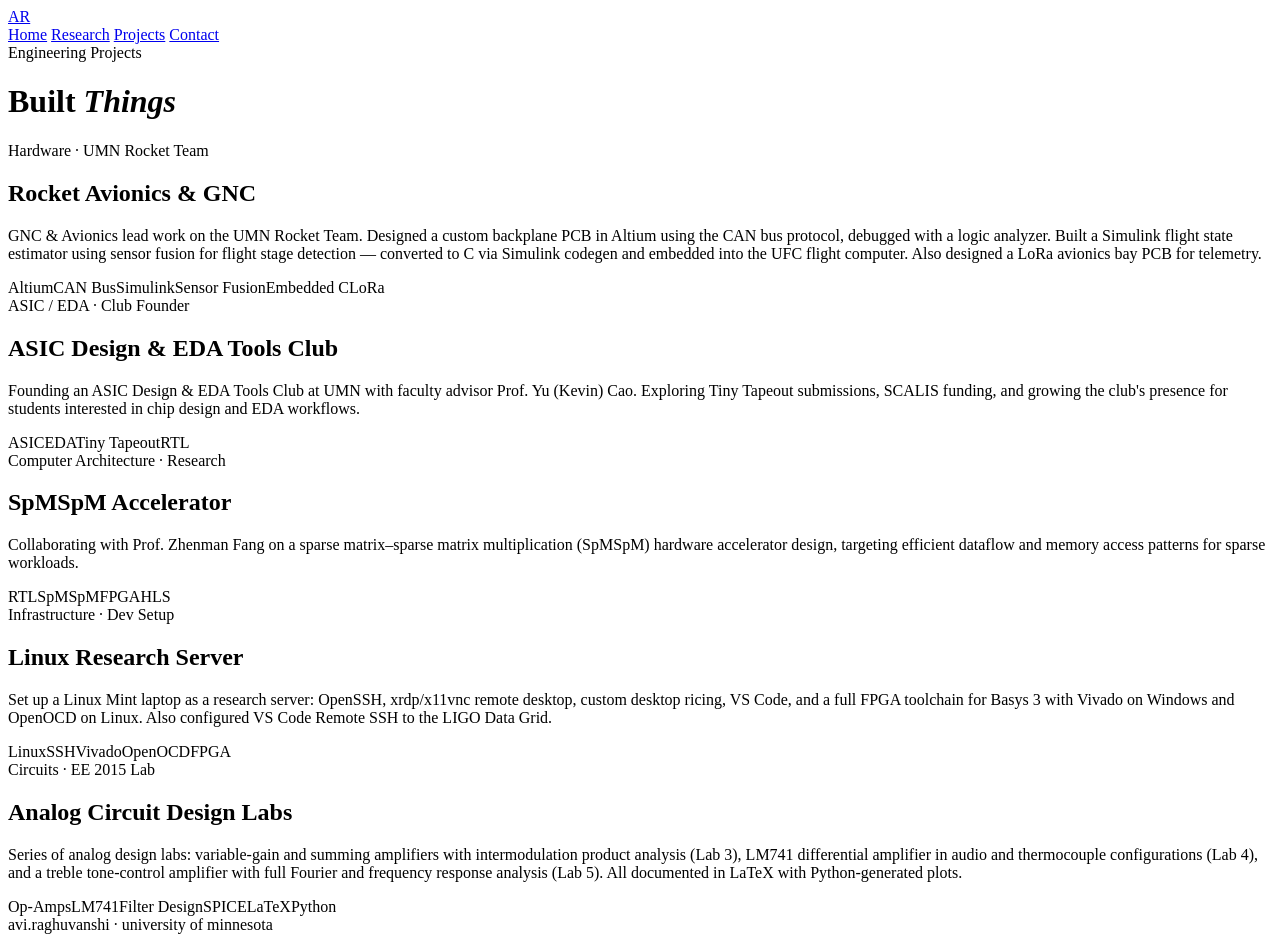
==== contact.html @ 55825fcf "Add contact.html with project details and layout This file contains the HTML structure for the conta" ====
<!DOCTYPE html>
<html lang="en">
<head>
  <meta charset="UTF-8" />
  <meta name="viewport" content="width=device-width, initial-scale=1.0" />
  <title>Projects · Avi Raghuvanshi</title>
  <link rel="preconnect" href="https://fonts.googleapis.com" />
  <link href="https://fonts.googleapis.com/css2?family=IBM+Plex+Mono:ital,wght@0,300;0,400;0,600;1,300&family=Fraunces:ital,opsz,wght@0,9..144,300;0,9..144,600;1,9..144,300&display=swap" rel="stylesheet" />
  <link rel="stylesheet" href="style.css" />
</head>
<body>
  <nav>
    <a href="index.html" class="nav-logo">AR</a>
    <div class="nav-links">
      <a href="index.html">Home</a>
      <a href="research.html">Research</a>
      <a href="projects.html" class="active">Projects</a>
      <a href="contact.html">Contact</a>
    </div>
  </nav>

  <main class="content-page">
    <div class="page-header">
      <div class="tag">Engineering Projects</div>
      <h1>Built <em>Things</em></h1>
    </div>

    <div class="projects-grid">

      <div class="project-card wide">
        <div class="pc-category">Hardware · UMN Rocket Team</div>
        <h2>Rocket Avionics &amp; GNC</h2>
        <p>
          GNC &amp; Avionics lead work on the UMN Rocket Team. Designed a custom backplane PCB in Altium
          using the CAN bus protocol, debugged with a logic analyzer. Built a Simulink flight state
          estimator using sensor fusion for flight stage detection — converted to C via Simulink
          codegen and embedded into the UFC flight computer. Also designed a LoRa avionics bay PCB for
          telemetry.
        </p>
        <div class="pc-tags">
          <span>Altium</span><span>CAN Bus</span><span>Simulink</span><span>Sensor Fusion</span><span>Embedded C</span><span>LoRa</span>
        </div>
      </div>

      <div class="project-card">
        <div class="pc-category">ASIC / EDA · Club Founder</div>
        <h2>ASIC Design &amp; EDA Tools Club</h2>
        <p>
          Founding an ASIC Design &amp; EDA Tools Club at UMN with faculty advisor Prof. Yu (Kevin) Cao.
          Exploring Tiny Tapeout submissions, SCALIS funding, and growing the club's presence for
          students interested in chip design and EDA workflows.
        </p>
        <div class="pc-tags">
          <span>ASIC</span><span>EDA</span><span>Tiny Tapeout</span><span>RTL</span>
        </div>
      </div>

      <div class="project-card">
        <div class="pc-category">Computer Architecture · Research</div>
        <h2>SpMSpM Accelerator</h2>
        <p>
          Collaborating with Prof. Zhenman Fang on a sparse matrix–sparse matrix multiplication
          (SpMSpM) hardware accelerator design, targeting efficient dataflow and memory access
          patterns for sparse workloads.
        </p>
        <div class="pc-tags">
          <span>RTL</span><span>SpMSpM</span><span>FPGA</span><span>HLS</span>
        </div>
      </div>

      <div class="project-card">
        <div class="pc-category">Infrastructure · Dev Setup</div>
        <h2>Linux Research Server</h2>
        <p>
          Set up a Linux Mint laptop as a research server: OpenSSH, xrdp/x11vnc remote desktop,
          custom desktop ricing, VS Code, and a full FPGA toolchain for Basys 3 with Vivado on
          Windows and OpenOCD on Linux. Also configured VS Code Remote SSH to the LIGO Data Grid.
        </p>
        <div class="pc-tags">
          <span>Linux</span><span>SSH</span><span>Vivado</span><span>OpenOCD</span><span>FPGA</span>
        </div>
      </div>

      <div class="project-card wide">
        <div class="pc-category">Circuits · EE 2015 Lab</div>
        <h2>Analog Circuit Design Labs</h2>
        <p>
          Series of analog design labs: variable-gain and summing amplifiers with intermodulation
          product analysis (Lab 3), LM741 differential amplifier in audio and thermocouple
          configurations (Lab 4), and a treble tone-control amplifier with full Fourier and frequency
          response analysis (Lab 5). All documented in LaTeX with Python-generated plots.
        </p>
        <div class="pc-tags">
          <span>Op-Amps</span><span>LM741</span><span>Filter Design</span><span>SPICE</span><span>LaTeX</span><span>Python</span>
        </div>
      </div>

    </div>
  </main>

  <footer>
    <span class="mono">avi.raghuvanshi · university of minnesota</span>
  </footer>
</body>
</html>
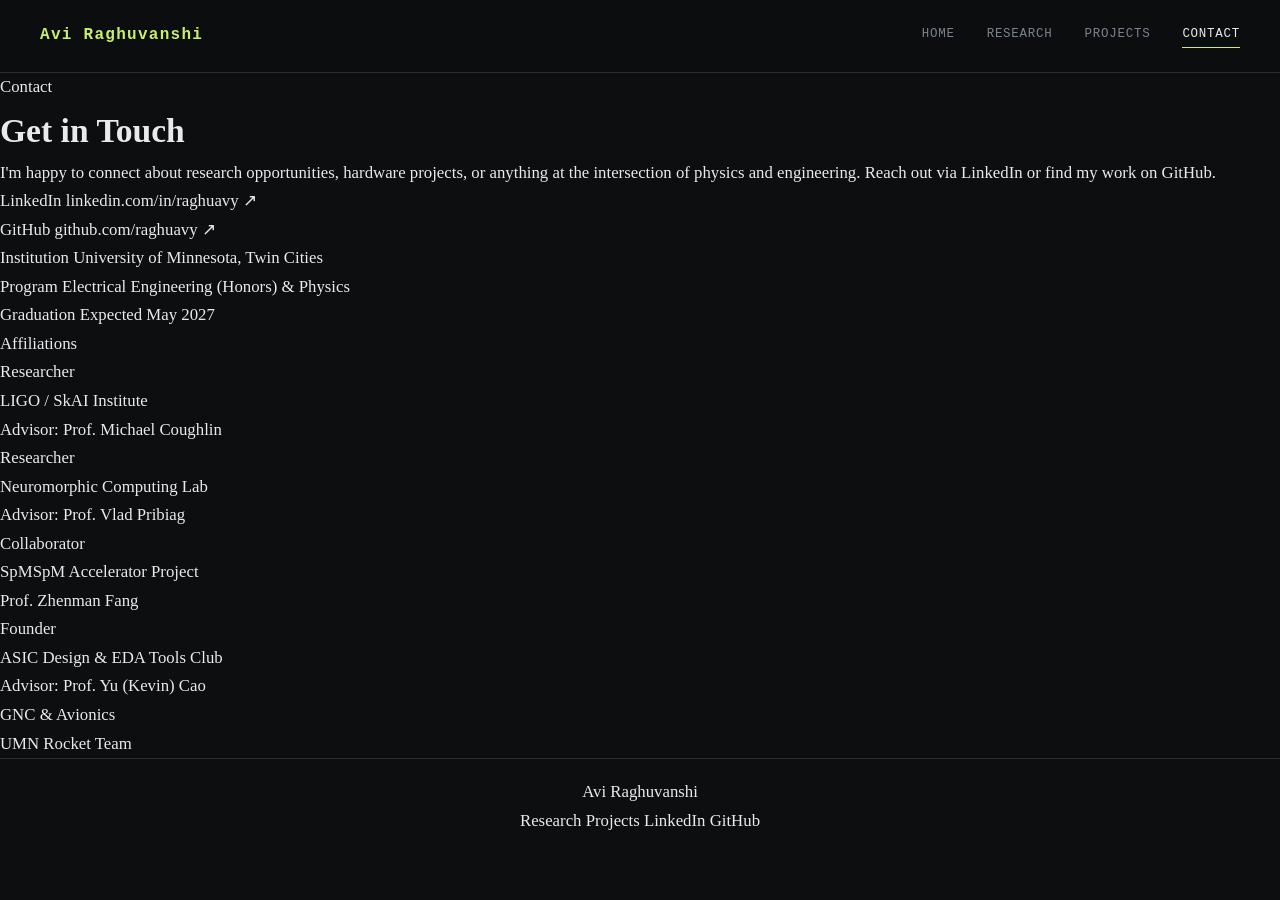
==== commit a2586082: "Update contact page title and content layout" ====
--- a/contact.html
+++ b/contact.html
@@ -3,95 +3,89 @@
 <head>
   <meta charset="UTF-8" />
   <meta name="viewport" content="width=device-width, initial-scale=1.0" />
-  <title>Projects · Avi Raghuvanshi</title>
+  <title>Contact · Avi Raghuvanshi</title>
   <link rel="preconnect" href="https://fonts.googleapis.com" />
-  <link href="https://fonts.googleapis.com/css2?family=IBM+Plex+Mono:ital,wght@0,300;0,400;0,600;1,300&family=Fraunces:ital,opsz,wght@0,9..144,300;0,9..144,600;1,9..144,300&display=swap" rel="stylesheet" />
+  <link href="https://fonts.googleapis.com/css2?family=Cormorant+Garamond:ital,wght@0,300;0,400;0,600;1,300;1,400&family=DM+Sans:wght@300;400;500&family=DM+Mono:wght@300;400&display=swap" rel="stylesheet" />
   <link rel="stylesheet" href="style.css" />
 </head>
 <body>
+
   <nav>
-    <a href="index.html" class="nav-logo">AR</a>
+    <a href="index.html" class="nav-logo">Avi Raghuvanshi</a>
     <div class="nav-links">
       <a href="index.html">Home</a>
       <a href="research.html">Research</a>
-      <a href="projects.html" class="active">Projects</a>
-      <a href="contact.html">Contact</a>
+      <a href="projects.html">Projects</a>
+      <a href="contact.html" class="active">Contact</a>
     </div>
   </nav>
 
-  <main class="content-page">
-    <div class="page-header">
-      <div class="tag">Engineering Projects</div>
-      <h1>Built <em>Things</em></h1>
-    </div>
+  <main>
+    <div class="section-label fade-up fd1">Contact</div>
+    <h1 class="section-title fade-up fd2">Get in Touch</h1>
 
-    <div class="projects-grid">
+    <div class="contact-layout fade-up fd3">
 
-      <div class="project-card wide">
-        <div class="pc-category">Hardware · UMN Rocket Team</div>
-        <h2>Rocket Avionics &amp; GNC</h2>
-        <p>
-          GNC &amp; Avionics lead work on the UMN Rocket Team. Designed a custom backplane PCB in Altium
-          using the CAN bus protocol, debugged with a logic analyzer. Built a Simulink flight state
-          estimator using sensor fusion for flight stage detection — converted to C via Simulink
-          codegen and embedded into the UFC flight computer. Also designed a LoRa avionics bay PCB for
-          telemetry.
+      <div class="contact-main">
+        <p class="contact-intro">
+          I'm happy to connect about research opportunities, hardware projects,
+          or anything at the intersection of physics and engineering.
+          Reach out via LinkedIn or find my work on GitHub.
         </p>
-        <div class="pc-tags">
-          <span>Altium</span><span>CAN Bus</span><span>Simulink</span><span>Sensor Fusion</span><span>Embedded C</span><span>LoRa</span>
+
+        <div class="contact-rows">
+          <div class="contact-row">
+            <span class="cr-key">LinkedIn</span>
+            <a href="https://www.linkedin.com/in/raghuavy/" target="_blank" class="cr-val">
+              linkedin.com/in/raghuavy ↗
+            </a>
+          </div>
+          <div class="contact-row">
+            <span class="cr-key">GitHub</span>
+            <a href="https://github.com/raghuavy" target="_blank" class="cr-val">
+              github.com/raghuavy ↗
+            </a>
+          </div>
+          <div class="contact-row">
+            <span class="cr-key">Institution</span>
+            <span class="cr-val">University of Minnesota, Twin Cities</span>
+          </div>
+          <div class="contact-row">
+            <span class="cr-key">Program</span>
+            <span class="cr-val">Electrical Engineering (Honors) &amp; Physics</span>
+          </div>
+          <div class="contact-row">
+            <span class="cr-key">Graduation</span>
+            <span class="cr-val">Expected May 2027</span>
+          </div>
         </div>
       </div>
 
-      <div class="project-card">
-        <div class="pc-category">ASIC / EDA · Club Founder</div>
-        <h2>ASIC Design &amp; EDA Tools Club</h2>
-        <p>
-          Founding an ASIC Design &amp; EDA Tools Club at UMN with faculty advisor Prof. Yu (Kevin) Cao.
-          Exploring Tiny Tapeout submissions, SCALIS funding, and growing the club's presence for
-          students interested in chip design and EDA workflows.
-        </p>
-        <div class="pc-tags">
-          <span>ASIC</span><span>EDA</span><span>Tiny Tapeout</span><span>RTL</span>
+      <div class="aff-card">
+        <div class="aff-card-head">
+          <span>Affiliations</span>
         </div>
-      </div>
-
-      <div class="project-card">
-        <div class="pc-category">Computer Architecture · Research</div>
-        <h2>SpMSpM Accelerator</h2>
-        <p>
-          Collaborating with Prof. Zhenman Fang on a sparse matrix–sparse matrix multiplication
-          (SpMSpM) hardware accelerator design, targeting efficient dataflow and memory access
-          patterns for sparse workloads.
-        </p>
-        <div class="pc-tags">
-          <span>RTL</span><span>SpMSpM</span><span>FPGA</span><span>HLS</span>
-        </div>
-      </div>
-
-      <div class="project-card">
-        <div class="pc-category">Infrastructure · Dev Setup</div>
-        <h2>Linux Research Server</h2>
-        <p>
-          Set up a Linux Mint laptop as a research server: OpenSSH, xrdp/x11vnc remote desktop,
-          custom desktop ricing, VS Code, and a full FPGA toolchain for Basys 3 with Vivado on
-          Windows and OpenOCD on Linux. Also configured VS Code Remote SSH to the LIGO Data Grid.
-        </p>
-        <div class="pc-tags">
-          <span>Linux</span><span>SSH</span><span>Vivado</span><span>OpenOCD</span><span>FPGA</span>
-        </div>
-      </div>
-
-      <div class="project-card wide">
-        <div class="pc-category">Circuits · EE 2015 Lab</div>
-        <h2>Analog Circuit Design Labs</h2>
-        <p>
-          Series of analog design labs: variable-gain and summing amplifiers with intermodulation
-          product analysis (Lab 3), LM741 differential amplifier in audio and thermocouple
-          configurations (Lab 4), and a treble tone-control amplifier with full Fourier and frequency
-          response analysis (Lab 5). All documented in LaTeX with Python-generated plots.
-        </p>
-        <div class="pc-tags">
-          <span>Op-Amps</span><span>LM741</span><span>Filter Design</span><span>SPICE</span><span>LaTeX</span><span>Python</span>
+        <div class="aff-entries">
+          <div class="aff-entry">
+            <div class="ae-role">Researcher</div>
+            <div class="ae-place">LIGO / SkAI Institute<br />Advisor: Prof. Michael Coughlin</div>
+          </div>
+          <div class="aff-entry">
+            <div class="ae-role">Researcher</div>
+            <div class="ae-place">Neuromorphic Computing Lab<br />Advisor: Prof. Vlad Pribiag</div>
+          </div>
+          <div class="aff-entry">
+            <div class="ae-role">Collaborator</div>
+            <div class="ae-place">SpMSpM Accelerator Project<br />Prof. Zhenman Fang</div>
+          </div>
+          <div class="aff-entry">
+            <div class="ae-role">Founder</div>
+            <div class="ae-place">ASIC Design &amp; EDA Tools Club<br />Advisor: Prof. Yu (Kevin) Cao</div>
+          </div>
+          <div class="aff-entry">
+            <div class="ae-role">GNC &amp; Avionics</div>
+            <div class="ae-place">UMN Rocket Team</div>
+          </div>
         </div>
       </div>
 
@@ -99,7 +93,14 @@
   </main>
 
   <footer>
-    <span class="mono">avi.raghuvanshi · university of minnesota</span>
+    <span class="footer-name">Avi Raghuvanshi</span>
+    <div class="footer-links">
+      <a href="research.html">Research</a>
+      <a href="projects.html">Projects</a>
+      <a href="https://www.linkedin.com/in/raghuavy/" target="_blank">LinkedIn</a>
+      <a href="https://github.com/raghuavy" target="_blank">GitHub</a>
+    </div>
   </footer>
+
 </body>
 </html>
--- a/style.css
+++ b/style.css
@@ -0,0 +1,438 @@
+/* ─── Tokens ──────────────────────────────────────────────── */
+:root {
+  --bg:        #0d0e0f;
+  --bg2:       #141618;
+  --bg3:       #1c1f22;
+  --border:    #2a2e33;
+  --accent:    #c8f06e;  /* electric lime */
+  --accent2:   #5fc8e8;  /* cool cyan */
+  --text:      #e8eaed;
+  --text-dim:  #7a8390;
+  --font-body: 'Fraunces', Georgia, serif;
+  --font-mono: 'IBM Plex Mono', 'Courier New', monospace;
+}
+
+/* ─── Reset ───────────────────────────────────────────────── */
+*, *::before, *::after { box-sizing: border-box; margin: 0; padding: 0; }
+html { scroll-behavior: smooth; }
+body {
+  background: var(--bg);
+  color: var(--text);
+  font-family: var(--font-body);
+  font-size: 1.05rem;
+  line-height: 1.7;
+  min-height: 100vh;
+  display: flex;
+  flex-direction: column;
+}
+a { color: inherit; text-decoration: none; }
+code {
+  font-family: var(--font-mono);
+  font-size: 0.85em;
+  color: var(--accent2);
+  background: var(--bg3);
+  padding: 0.1em 0.4em;
+  border-radius: 3px;
+}
+
+/* ─── Nav ─────────────────────────────────────────────────── */
+nav {
+  display: flex;
+  align-items: center;
+  justify-content: space-between;
+  padding: 1.4rem 2.5rem;
+  border-bottom: 1px solid var(--border);
+  position: sticky;
+  top: 0;
+  background: rgba(13,14,15,0.92);
+  backdrop-filter: blur(10px);
+  z-index: 100;
+}
+.nav-logo {
+  font-family: var(--font-mono);
+  font-size: 1rem;
+  font-weight: 600;
+  color: var(--accent);
+  letter-spacing: 0.08em;
+}
+.nav-links {
+  display: flex;
+  gap: 2rem;
+}
+.nav-links a {
+  font-family: var(--font-mono);
+  font-size: 0.78rem;
+  letter-spacing: 0.06em;
+  color: var(--text-dim);
+  transition: color 0.2s;
+  text-transform: uppercase;
+}
+.nav-links a:hover,
+.nav-links a.active {
+  color: var(--text);
+}
+.nav-links a.active {
+  border-bottom: 1.5px solid var(--accent);
+  padding-bottom: 2px;
+}
+
+/* ─── Hero ────────────────────────────────────────────────── */
+.hero-page {
+  flex: 1;
+  padding: 5rem 2.5rem 3rem;
+  max-width: 1100px;
+  margin: 0 auto;
+  width: 100%;
+}
+.hero-grid {
+  display: grid;
+  grid-template-columns: 1fr 280px;
+  gap: 4rem;
+  align-items: start;
+}
+.tag {
+  font-family: var(--font-mono);
+  font-size: 0.72rem;
+  letter-spacing: 0.1em;
+  text-transform: uppercase;
+  color: var(--accent);
+  margin-bottom: 1.2rem;
+}
+.hero-text h1 {
+  font-family: var(--font-body);
+  font-size: clamp(3.5rem, 7vw, 5.5rem);
+  font-weight: 300;
+  line-height: 1.0;
+  letter-spacing: -0.02em;
+  margin-bottom: 1.4rem;
+  color: var(--text);
+}
+.hero-text h1 em {
+  font-style: italic;
+  font-weight: 300;
+  color: var(--accent);
+}
+.hero-desc {
+  font-size: 1.1rem;
+  color: var(--text-dim);
+  max-width: 520px;
+  margin-bottom: 2.2rem;
+  font-weight: 300;
+  line-height: 1.75;
+}
+.hero-links {
+  display: flex;
+  gap: 0.8rem;
+  flex-wrap: wrap;
+}
+.btn-primary {
+  padding: 0.65rem 1.5rem;
+  background: var(--accent);
+  color: var(--bg);
+  font-family: var(--font-mono);
+  font-size: 0.78rem;
+  font-weight: 600;
+  letter-spacing: 0.08em;
+  text-transform: uppercase;
+  border-radius: 2px;
+  transition: opacity 0.2s;
+}
+.btn-primary:hover { opacity: 0.85; }
+.btn-secondary {
+  padding: 0.65rem 1.5rem;
+  border: 1px solid var(--border);
+  color: var(--text);
+  font-family: var(--font-mono);
+  font-size: 0.78rem;
+  letter-spacing: 0.08em;
+  text-transform: uppercase;
+  border-radius: 2px;
+  transition: border-color 0.2s, color 0.2s;
+}
+.btn-secondary:hover { border-color: var(--text-dim); }
+.btn-ghost {
+  padding: 0.65rem 1.2rem;
+  color: var(--text-dim);
+  font-family: var(--font-mono);
+  font-size: 0.78rem;
+  letter-spacing: 0.06em;
+  transition: color 0.2s;
+}
+.btn-ghost:hover { color: var(--text); }
+
+/* Stat cards */
+.hero-aside {
+  display: flex;
+  flex-direction: column;
+  gap: 0.75rem;
+  padding-top: 1.5rem;
+}
+.stat-card {
+  background: var(--bg2);
+  border: 1px solid var(--border);
+  border-radius: 4px;
+  padding: 1rem 1.2rem;
+  display: flex;
+  flex-direction: column;
+  gap: 0.2rem;
+}
+.stat-num {
+  font-family: var(--font-mono);
+  font-size: 1.1rem;
+  font-weight: 600;
+  color: var(--accent2);
+}
+.stat-label {
+  font-family: var(--font-mono);
+  font-size: 0.68rem;
+  color: var(--text-dim);
+  letter-spacing: 0.05em;
+}
+
+/* Interest strip */
+.interest-strip {
+  margin-top: 4rem;
+  padding-top: 2rem;
+  border-top: 1px solid var(--border);
+  display: flex;
+  flex-wrap: wrap;
+  gap: 0.6rem 0;
+  align-items: center;
+  font-family: var(--font-mono);
+  font-size: 0.75rem;
+  color: var(--text-dim);
+  letter-spacing: 0.04em;
+}
+.interest-strip span { padding: 0 0.5rem; }
+.dot { color: var(--border); }
+
+/* ─── Content pages ───────────────────────────────────────── */
+.content-page {
+  flex: 1;
+  max-width: 900px;
+  margin: 0 auto;
+  width: 100%;
+  padding: 4rem 2.5rem 3rem;
+}
+.page-header {
+  margin-bottom: 3rem;
+}
+.page-header h1 {
+  font-size: clamp(2.5rem, 5vw, 3.8rem);
+  font-weight: 300;
+  line-height: 1.1;
+  letter-spacing: -0.02em;
+}
+.page-header h1 em {
+  font-style: italic;
+  color: var(--accent);
+}
+
+/* ─── Research cards ──────────────────────────────────────── */
+.research-section {
+  display: flex;
+  flex-direction: column;
+  gap: 1.5rem;
+}
+.research-card {
+  background: var(--bg2);
+  border: 1px solid var(--border);
+  border-radius: 6px;
+  padding: 1.8rem 2rem;
+  transition: border-color 0.25s;
+}
+.research-card:hover { border-color: var(--accent2); }
+.research-card.featured {
+  border-left: 3px solid var(--accent);
+}
+.rc-meta {
+  display: flex;
+  align-items: center;
+  gap: 1rem;
+  margin-bottom: 0.8rem;
+  flex-wrap: wrap;
+}
+.rc-tag {
+  font-family: var(--font-mono);
+  font-size: 0.68rem;
+  letter-spacing: 0.08em;
+  text-transform: uppercase;
+  color: var(--accent);
+  background: rgba(200, 240, 110, 0.07);
+  padding: 0.2em 0.6em;
+  border-radius: 2px;
+}
+.rc-advisor {
+  font-family: var(--font-mono);
+  font-size: 0.7rem;
+  color: var(--text-dim);
+}
+.research-card h2 {
+  font-size: 1.3rem;
+  font-weight: 300;
+  margin-bottom: 0.8rem;
+  letter-spacing: -0.01em;
+}
+.research-card p {
+  color: var(--text-dim);
+  font-size: 0.95rem;
+  line-height: 1.75;
+  margin-bottom: 0.6rem;
+}
+.research-card p em { color: var(--text); font-style: italic; }
+.rc-tags {
+  display: flex;
+  flex-wrap: wrap;
+  gap: 0.4rem;
+  margin-top: 1rem;
+}
+.rc-tags span {
+  font-family: var(--font-mono);
+  font-size: 0.65rem;
+  color: var(--accent2);
+  background: rgba(95, 200, 232, 0.08);
+  padding: 0.2em 0.7em;
+  border-radius: 2px;
+  letter-spacing: 0.04em;
+}
+
+/* ─── Projects grid ───────────────────────────────────────── */
+.projects-grid {
+  display: grid;
+  grid-template-columns: 1fr 1fr;
+  gap: 1.2rem;
+}
+.project-card {
+  background: var(--bg2);
+  border: 1px solid var(--border);
+  border-radius: 6px;
+  padding: 1.6rem 1.8rem;
+  transition: border-color 0.25s;
+}
+.project-card:hover { border-color: var(--accent); }
+.project-card.wide { grid-column: 1 / -1; }
+.pc-category {
+  font-family: var(--font-mono);
+  font-size: 0.67rem;
+  letter-spacing: 0.1em;
+  text-transform: uppercase;
+  color: var(--accent2);
+  margin-bottom: 0.6rem;
+}
+.project-card h2 {
+  font-size: 1.2rem;
+  font-weight: 300;
+  margin-bottom: 0.75rem;
+}
+.project-card p {
+  font-size: 0.92rem;
+  color: var(--text-dim);
+  line-height: 1.75;
+  margin-bottom: 0.6rem;
+}
+.pc-tags {
+  display: flex;
+  flex-wrap: wrap;
+  gap: 0.4rem;
+  margin-top: 0.9rem;
+}
+.pc-tags span {
+  font-family: var(--font-mono);
+  font-size: 0.63rem;
+  color: var(--text-dim);
+  background: var(--bg3);
+  padding: 0.2em 0.65em;
+  border-radius: 2px;
+  border: 1px solid var(--border);
+  letter-spacing: 0.03em;
+}
+
+/* ─── Contact ─────────────────────────────────────────────── */
+.contact-grid {
+  display: grid;
+  grid-template-columns: 1fr 1fr;
+  gap: 3rem;
+  align-items: start;
+}
+.contact-text p {
+  color: var(--text-dim);
+  font-size: 1rem;
+  margin-bottom: 2rem;
+  line-height: 1.8;
+}
+.contact-links {
+  display: flex;
+  flex-direction: column;
+  gap: 0.1rem;
+}
+.contact-item {
+  display: flex;
+  flex-direction: column;
+  padding: 0.9rem 0;
+  border-bottom: 1px solid var(--border);
+  transition: color 0.2s;
+}
+a.contact-item:hover .ci-val { color: var(--accent); }
+.ci-label {
+  font-family: var(--font-mono);
+  font-size: 0.65rem;
+  text-transform: uppercase;
+  letter-spacing: 0.1em;
+  color: var(--text-dim);
+  margin-bottom: 0.15rem;
+}
+.ci-val {
+  font-size: 0.92rem;
+  color: var(--text);
+  transition: color 0.2s;
+}
+.affiliations {
+  background: var(--bg2);
+  border: 1px solid var(--border);
+  border-radius: 6px;
+  padding: 1.6rem 1.8rem;
+}
+.aff-header {
+  font-size: 0.68rem;
+  text-transform: uppercase;
+  letter-spacing: 0.1em;
+  color: var(--accent);
+  margin-bottom: 1.2rem;
+}
+.aff-list { display: flex; flex-direction: column; gap: 1rem; }
+.aff-item { display: flex; flex-direction: column; gap: 0.15rem; }
+.aff-role {
+  font-family: var(--font-mono);
+  font-size: 0.67rem;
+  text-transform: uppercase;
+  letter-spacing: 0.07em;
+  color: var(--accent2);
+}
+.aff-place { font-size: 0.88rem; color: var(--text-dim); }
+
+/* ─── Footer ──────────────────────────────────────────────── */
+footer {
+  border-top: 1px solid var(--border);
+  padding: 1.2rem 2.5rem;
+  text-align: center;
+}
+footer .mono {
+  font-family: var(--font-mono);
+  font-size: 0.68rem;
+  color: var(--text-dim);
+  letter-spacing: 0.06em;
+  text-transform: lowercase;
+}
+
+/* ─── Responsive ──────────────────────────────────────────── */
+@media (max-width: 700px) {
+  nav { padding: 1rem 1.2rem; }
+  .nav-links { gap: 1rem; }
+  .hero-page, .content-page { padding: 2.5rem 1.2rem 2rem; }
+  .hero-grid { grid-template-columns: 1fr; gap: 2rem; }
+  .hero-aside { flex-direction: row; flex-wrap: wrap; }
+  .stat-card { flex: 1 1 140px; }
+  .projects-grid { grid-template-columns: 1fr; }
+  .project-card.wide { grid-column: auto; }
+  .contact-grid { grid-template-columns: 1fr; gap: 2rem; }
+}
